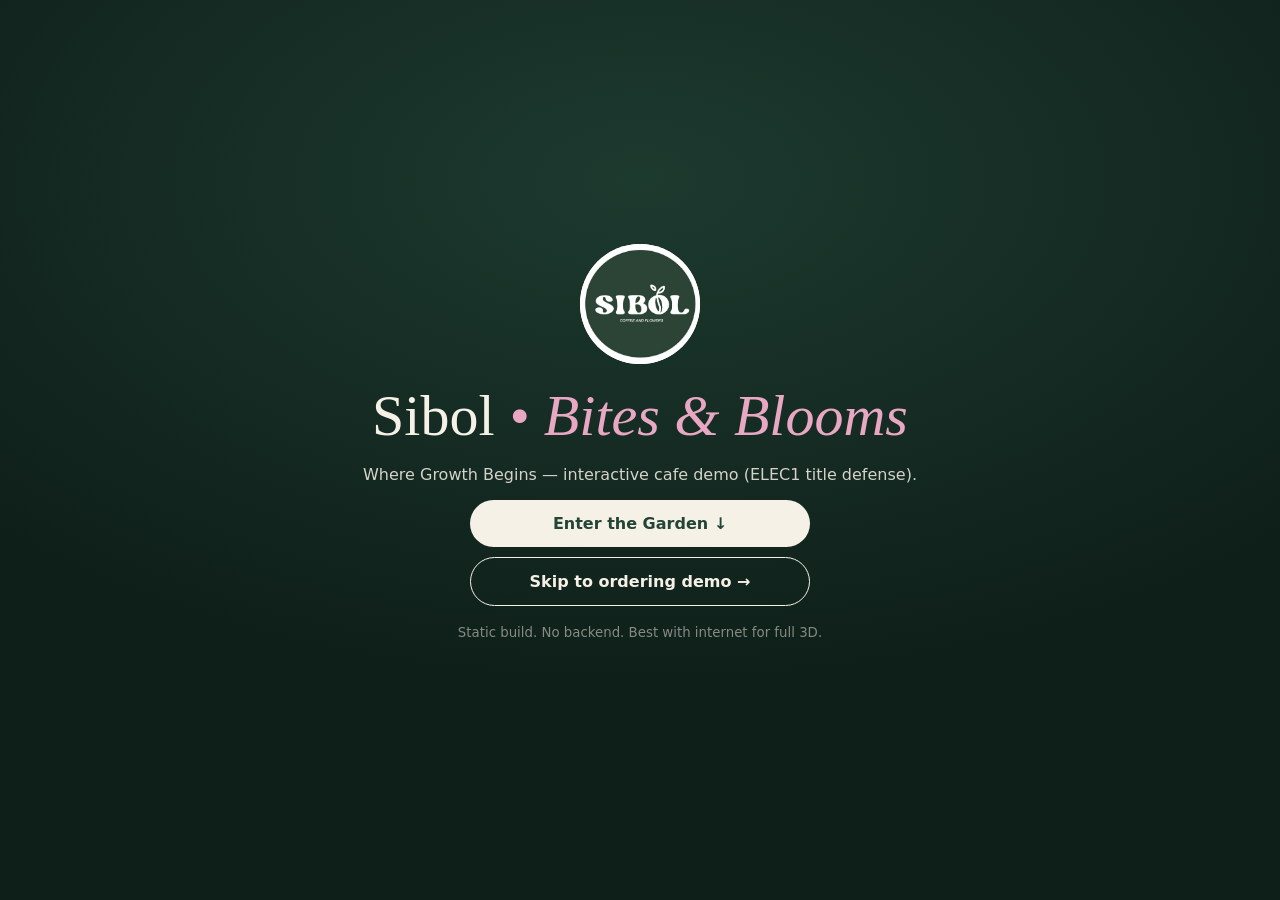
==== index.html @ c395ce8d "Fix root 404: landing index plus live URL" ====
<!DOCTYPE html>
<html lang="en">
<head>
<meta charset="UTF-8">
<meta name="viewport" content="width=device-width, initial-scale=1.0">
<title>Sibol Cafe — Bites &amp; Blooms</title>
<style>
*{box-sizing:border-box}body{margin:0;min-height:100vh;display:flex;align-items:center;justify-content:center;background:radial-gradient(900px 500px at 50% 20%,#1d3a2f,#0e1f19);color:#f6f1e7;font-family:"Segoe UI",system-ui,Arial;text-align:center;padding:20px}
.card{max-width:560px}img{width:120px;height:120px;border-radius:50%;object-fit:cover;background:#fff}
h1{font-family:Georgia,serif;font-weight:500;font-size:clamp(34px,7vw,58px);margin:14px 0 6px}
h1 em{color:#e8a7c3}p{opacity:.85}
a.btn{display:block;margin:10px auto;max-width:340px;background:#f6f1e7;color:#234436;border-radius:999px;padding:14px;font-weight:800;text-decoration:none}
a.ghost{background:transparent;color:#f6f1e7;border:1.5px solid #f6f1e7}
small{opacity:.6}
</style>
</head>
<body>
<div class="card">
<img src="assets/logo-sibol.jpg" alt="Sibol" onerror="this.style.display='none'">
<h1>Sibol <em>• Bites &amp; Blooms</em></h1>
<p>Where Growth Begins — interactive cafe demo (ELEC1 title defense).</p>
<a class="btn" href="garden.html">Enter the Garden ↓</a>
<a class="btn ghost" href="prototype-cafe.html">Skip to ordering demo →</a>
<p><small>Static build. No backend. Best with internet for full 3D.</small></p>
</div>
</body>
</html>
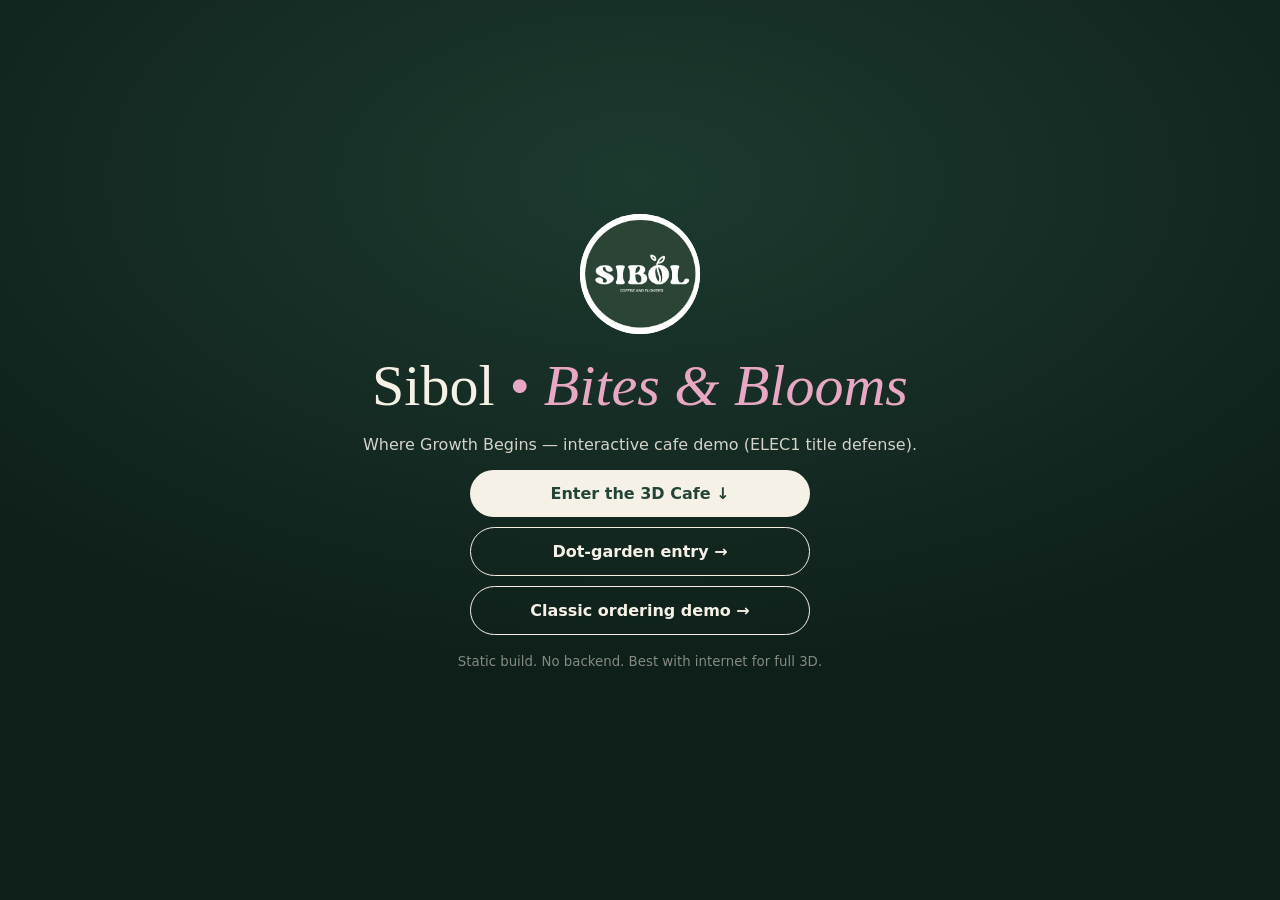
==== commit 690352ad: "Adopt 3D primaries: real menu plus chibi in cafe, our cast in desk" ====
--- a/index.html
+++ b/index.html
@@ -3,6 +3,7 @@
 <head>
 <meta charset="UTF-8">
 <meta name="viewport" content="width=device-width, initial-scale=1.0">
+<link rel="icon" href="data:,">
 <title>Sibol Cafe — Bites &amp; Blooms</title>
 <style>
 *{box-sizing:border-box}body{margin:0;min-height:100vh;display:flex;align-items:center;justify-content:center;background:radial-gradient(900px 500px at 50% 20%,#1d3a2f,#0e1f19);color:#f6f1e7;font-family:"Segoe UI",system-ui,Arial;text-align:center;padding:20px}
@@ -19,8 +20,9 @@
 <img src="assets/logo-sibol.jpg" alt="Sibol" onerror="this.style.display='none'">
 <h1>Sibol <em>• Bites &amp; Blooms</em></h1>
 <p>Where Growth Begins — interactive cafe demo (ELEC1 title defense).</p>
-<a class="btn" href="garden.html">Enter the Garden ↓</a>
-<a class="btn ghost" href="prototype-cafe.html">Skip to ordering demo →</a>
+<a class="btn" href="3d-cafe.html">Enter the 3D Cafe ↓</a>
+<a class="btn ghost" href="garden.html">Dot-garden entry →</a>
+<a class="btn ghost" href="prototype-cafe.html">Classic ordering demo →</a>
 <p><small>Static build. No backend. Best with internet for full 3D.</small></p>
 </div>
 </body>
